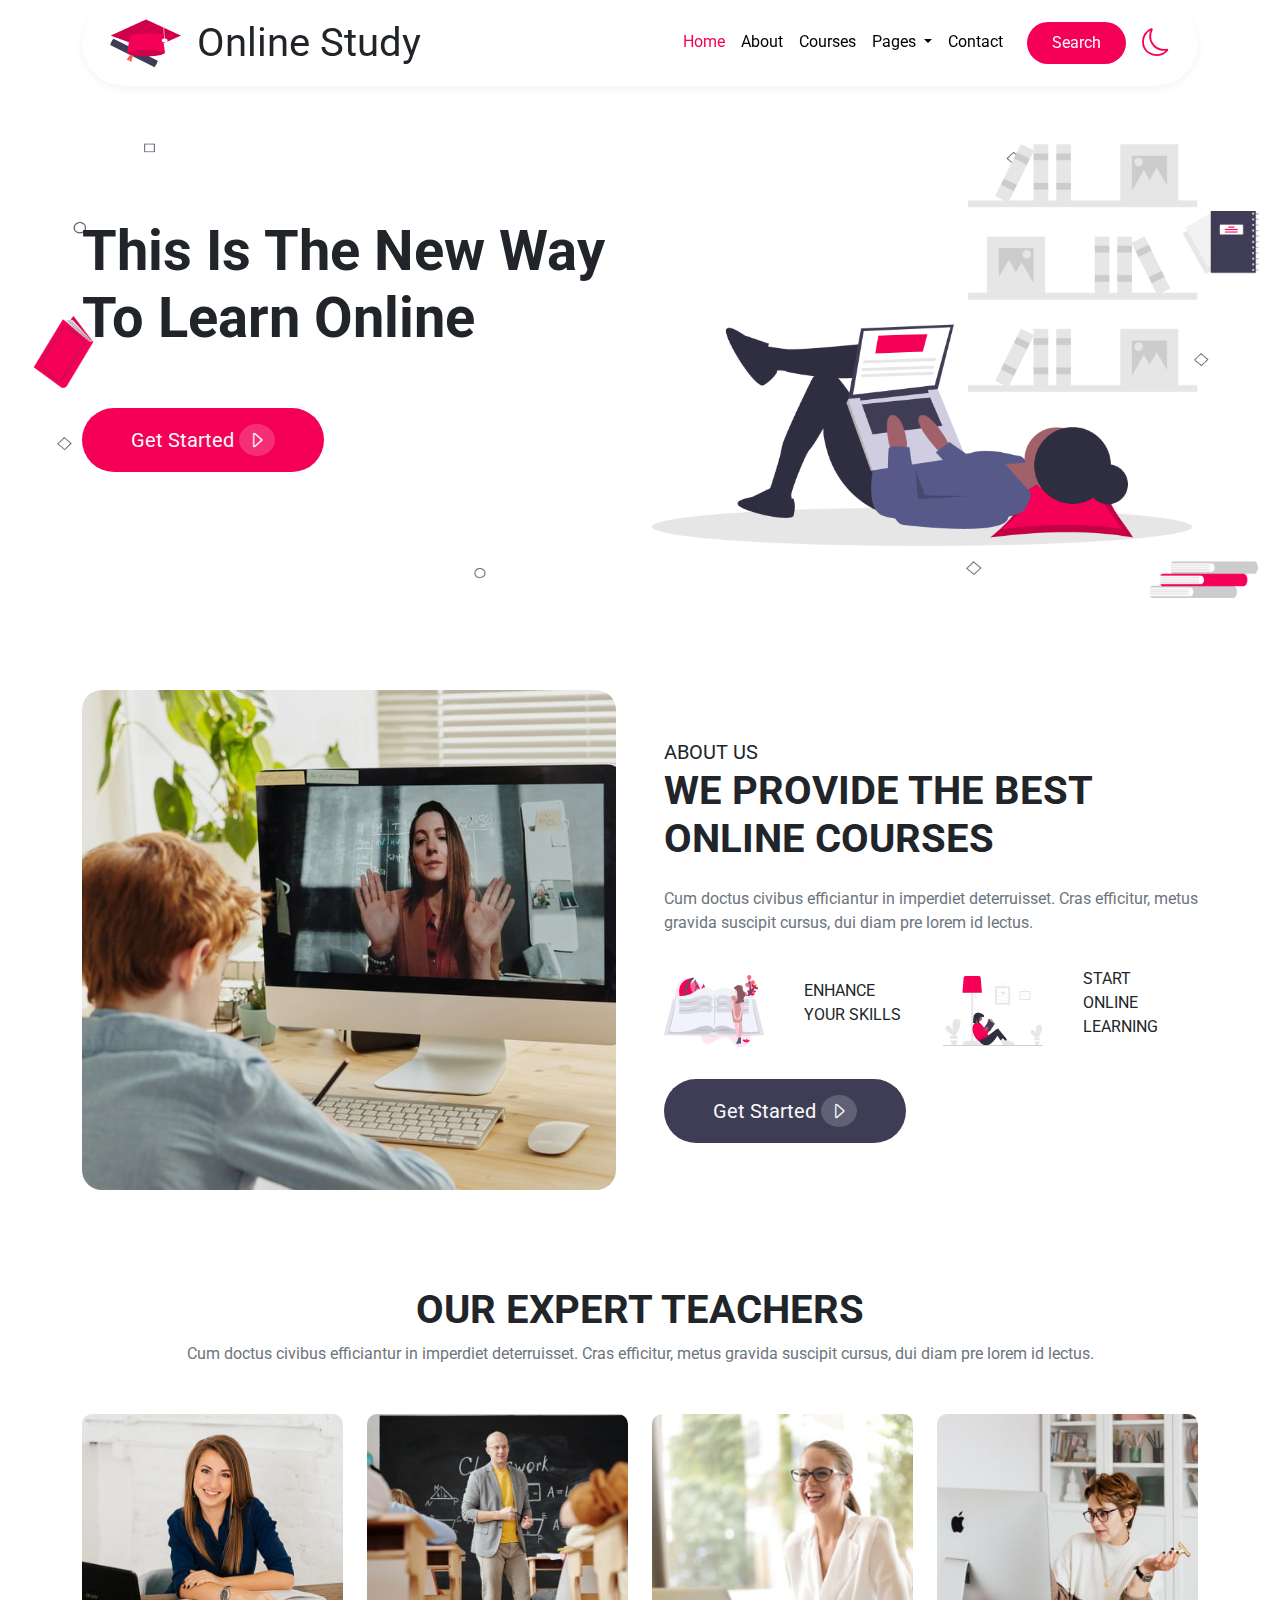
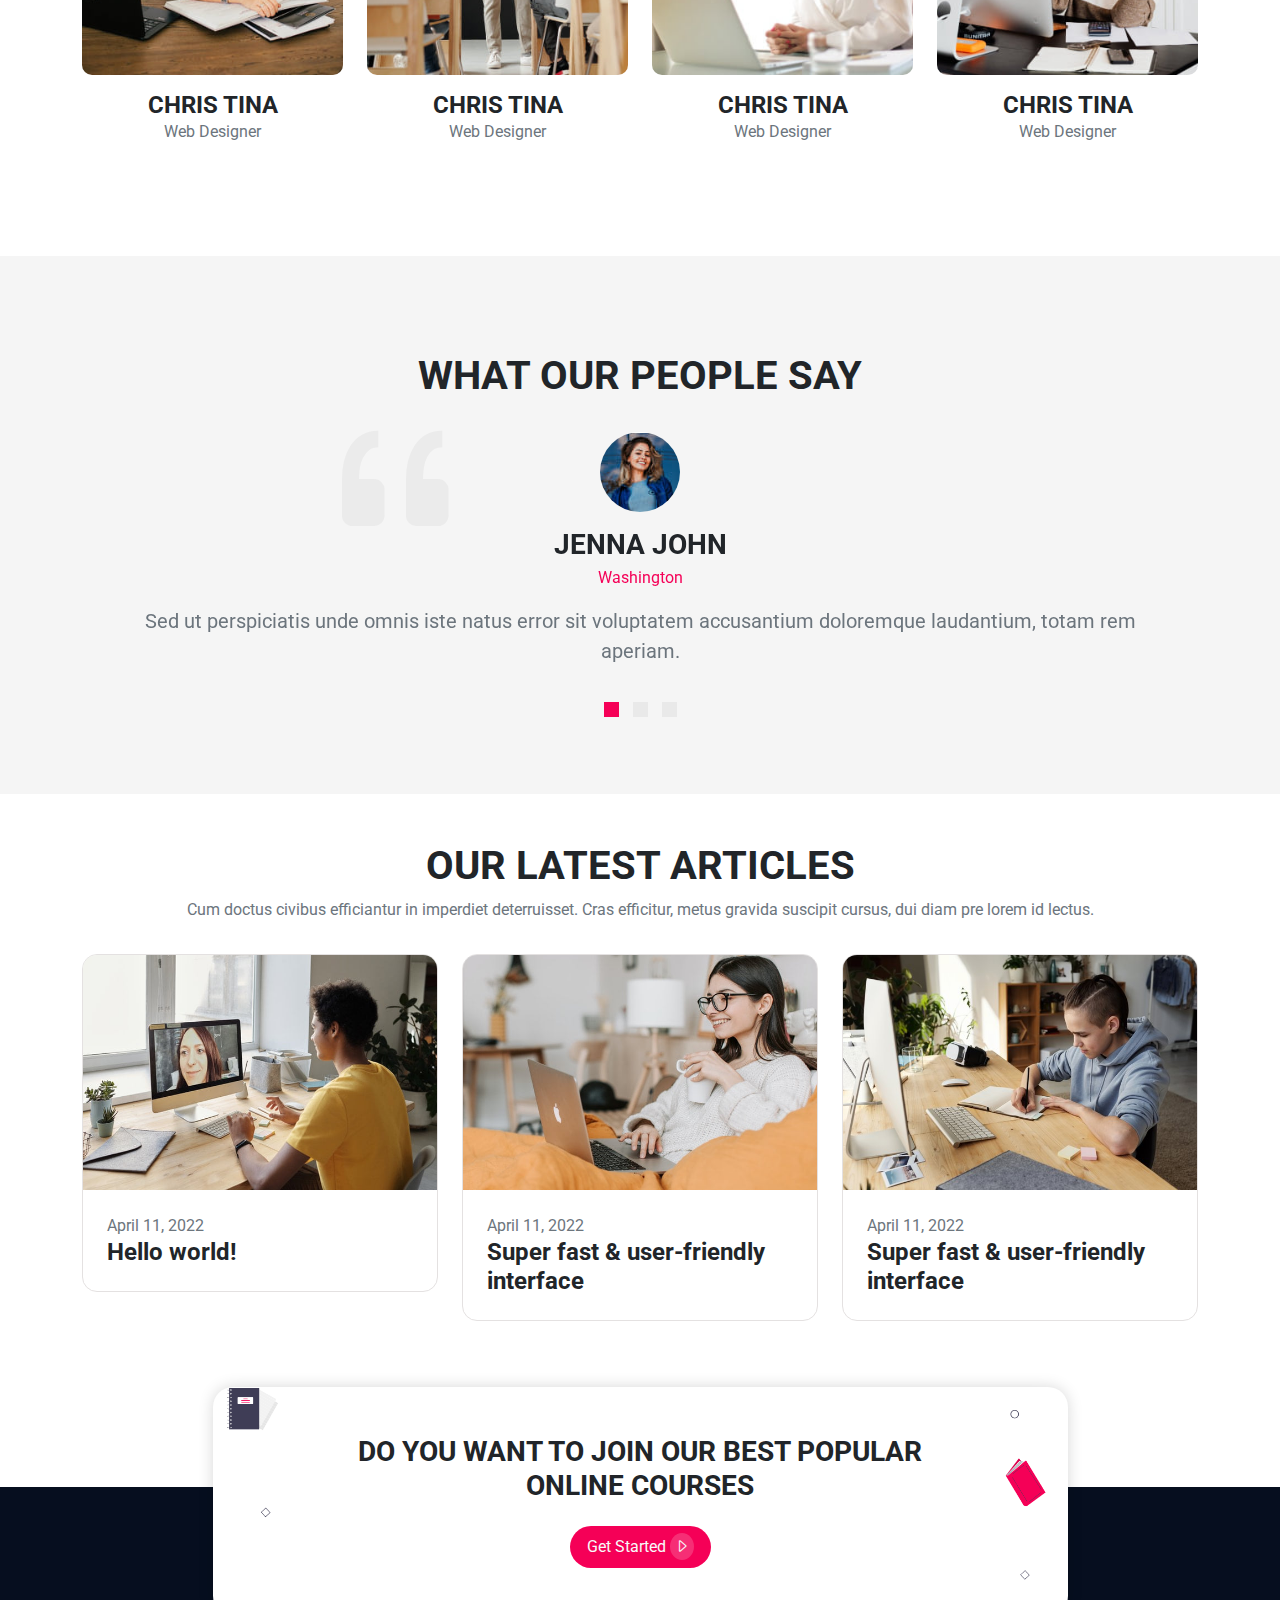
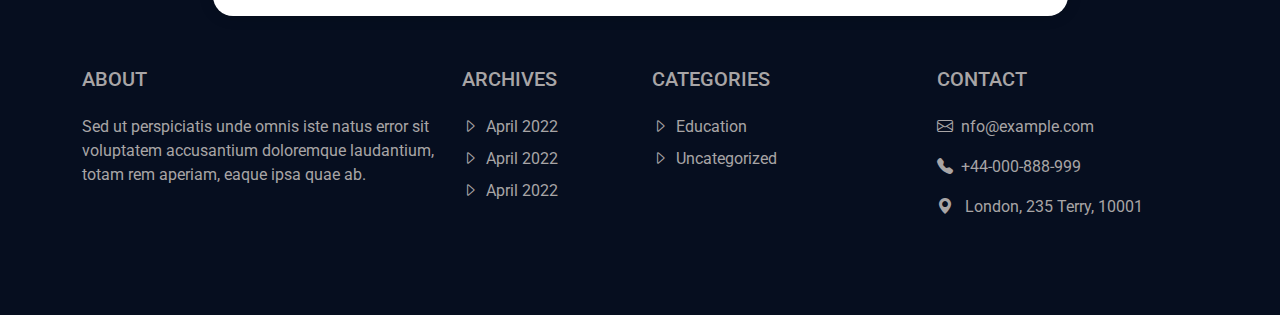
==== index.html @ f8f701e9 "new" ====
<!DOCTYPE html>
<html lang="en">
<head>
    <meta charset="UTF-8">
    <meta http-equiv="X-UA-Compatible" content="IE=edge">
    <meta name="viewport" content="width=device-width, initial-scale=1.0">
    <title>Online Study</title>
    <link rel="stylesheet" href="inc/css/bootstrap.min.css">
    <link rel="stylesheet" href="inc/css/style.css">
    <link href="https://fonts.cdnfonts.com/css/segoe-ui-4" rel="stylesheet">
    <link href="https://fonts.googleapis.com/css2?family=Roboto:wght@300;400;500;700;900&display=swap" rel="stylesheet">
    <link rel="stylesheet" href="https://cdn.jsdelivr.net/npm/bootstrap-icons@1.10.2/font/bootstrap-icons.css">
                
</head>
<body>
    <!-- header section -->
    <header>
        <div class="container">
            <nav class="navbar navbar-expand-lg navbar-light px-3">
                <div class="container-fluid">
                  <a class="navbar-brand" href="index.html">
                    <img class="img-fluid" src="inc/image/logo.png" alt="logo">
                  </a>
                  <a href="index.html" class="navbar-brand text-dark fs-1 logoText me-auto">Online Study</a>
                  <button class="navbar-toggler" type="button" data-bs-toggle="collapse" data-bs-target="#navbarSupportedContent" aria-controls="navbarSupportedContent" aria-expanded="false" aria-label="Toggle navigation">
                    <i class="bi bi-list navIcon"></i>
                  </button>
                  <div class="collapse navbar-collapse" id="navbarSupportedContent">
                    <ul class="navbar-nav ms-auto mb-2 mb-lg-0 text-center bg-white">
                      <li class="nav-item">
                        <a class="nav-link active" aria-current="page" href="#">Home</a>
                      </li>
                      <li class="nav-item">
                        <a class="nav-link" href="#">About</a>
                      </li>
                      <li class="nav-item">
                        <a class="nav-link" href="#">Courses</a>
                      </li>
                      <li class="nav-item dropdown">
                        <a class="nav-link dropdown-toggle" href="#" role="button" data-bs-toggle="dropdown" aria-expanded="false">
                          Pages
                        </a>
                        <ul class="dropdown-menu text-center">
                          <li><a class="dropdown-item" href="#">Blog Posts</a></li>
                          <li><a class="dropdown-item" href="#">Blog single</a></li>
                          <li><a class="dropdown-item" href="#">404 Page</a></li>
                          <li><a class="dropdown-item" href="#">Landing Page</a></li>
                        </ul>
                      </li>
                      <li class="nav-item">
                        <a class="nav-link" href="#">Contact</a>
                      </li>
                      <li class="nav-item ps-3">
                        <a class="btn bg-main rounded-pill text-light px-4 py-2 btnHover" type="submit">Search</a>
                      </li>
                      <li class="nav-item ps-3 d-flex align-items-center position-relative posMoon mx-auto">
                        <i class="bi bi-moon fs-3 text-main"></i>
                            <ul>
                                <li class="nav-item ps-3 d-flex align-items-center position-absolute posSun">
                                    <i class="bi bi-brightness-high fs-3"></i>
                                </li>
                            </ul>
                      </li>
                    </ul>
                  </div>
                </div>
              </nav>
        </div>
    </header>
    <!-- banner section -->
    <section class="banner my-5 py-5">
        <div class="container py-5">
            <div class="row d-flex align-items-center">
                <div class="col-lg-6 col-md-6 col-sm-12">
                    <h1 class="display-4 fw-bold pb-5">This Is The New Way To Learn Online</h1>
                    <a class="btn btn-stl bg-main rounded-pill text-light px-5 py-3 btnHover fs-5" href="#">Get Started <i class="bi bi-caret-right rounded-circle px-2 py-1 forArrow"></i></a>
                </div>
                <div class="col-lg-6 col-md-6 col-sm-12">
                    <img class="img-fluid" src="inc/image/b1.png" alt="image">
                </div>
            </div>
        </div>
    </section>
    <!-- about section -->
    <section>
      <div class="container">
        <div class="row align-items-center g-5">
          <div class="col-lg-6 col-md-6 col-sm-12">
            <img class="aboutImg img-fluid" src="inc/image/img1.jpg" alt="about image">
          </div>
          <div class="col-lg-6 col-md-6 col-sm-12">
            <span class="fs-5">ABOUT US</span>
            <h2 class="display-6 fw-bold">WE PROVIDE THE BEST <br>ONLINE COURSES</h2>
            <p class="text-muted py-3">Cum doctus civibus efficiantur in imperdiet deterruisset. Cras efficitur, metus gravida suscipit cursus, dui diam pre lorem id lectus.</p>
            <div class="row align-items-center pb-4">
              <div class="col-3">
                <img class="img-fluid" src="./inc/image/book.png" alt="book">
              </div>
              <div class="col-3">
                <p class="fs-6 pe-3">ENHANCE YOUR SKILLS</p>
              </div>
              <div class="col-3">
                <img class="img-fluid" src="./inc/image/book2.png" alt="book">
              </div>
              <div class="col-3">
                <p class="fs-6 pe-3">START ONLINE LEARNING</p>
              </div>
            </div>
            <a class="btn btnAbt rounded-pill text-light px-5 py-3 fs-5" href="#">Get Started <i class="bi bi-caret-right rounded-circle px-2 py-1 forArrow"></i></a>
          </div>
        </div>
      </div>
    </section>
    <!-- expert section -->
    <section class="py-5">
      <div class="container py-5">
        <div class="row text-center pb-3">
          <div class="col-12">
            <h2 class="display-6 fw-bold">OUR EXPERT TEACHERS</h2>
            <p class="px-5 text-muted">Cum doctus civibus efficiantur in imperdiet deterruisset. Cras efficitur, metus gravida suscipit cursus, dui diam pre lorem id lectus.</p>
          </div>
        </div>
        <div class="row text-center">
          <div class="col-lg-3 col-md-6 col-sm-12 py-3">
            <img class="img-fluid expertImage" src="inc/image/team1.jpg" alt="expert teacher image">
            <h6 class="fs-4 fw-bold my-0 pt-3 textHover cursor-pointer">CHRIS TINA</h6>
            <p class="text-muted my-0">Web Designer</p>
          </div>
          <div class="col-lg-3 col-md-6 col-sm-12 py-3">
            <img class="img-fluid expertImage" src="inc/image/team2.jpg" alt="expert teacher image">
            <h6 class="fs-4 fw-bold my-0 pt-3 textHover cursor-pointer">CHRIS TINA</h6>
            <p class="text-muted my-0">Web Designer</p>
          </div>
          <div class="col-lg-3 col-md-6 col-sm-12 py-3">
            <img class="img-fluid expertImage" src="inc/image/team3.jpg" alt="expert teacher image">
            <h6 class="fs-4 fw-bold my-0 pt-3 textHover cursor-pointer">CHRIS TINA</h6>
            <p class="text-muted my-0">Web Designer</p>
          </div>
          <div class="col-lg-3 col-md-6 col-sm-12 py-3">
            <img class="img-fluid expertImage" src="inc/image/team4.jpg" alt="expert teacher image">
            <h6 class="fs-4 fw-bold my-0 pt-3 textHover cursor-pointer">CHRIS TINA</h6>
            <p class="text-muted my-0">Web Designer</p>
          </div>
        </div>
      </div>
    </section>
    <!-- say section -->
    <section class="say py-5">
      <div class="container py-5">
        <div class="row pb-4">
          <div class="col-12 text-center">
            <h2 class="display-6 fw-bold">WHAT OUR PEOPLE SAY</h2>
          </div>
        </div>
        <div class="row position-relative">
          <i class="bi bi-quote position-absolute sayIcon"></i>
          <div class="col-12 text-center">
            <!-- slider start -->
                <div id="carouselExampleIndicators" class="carousel slide" data-bs-ride="true">
                    <div class="carousel-indicators">
                      <button type="button" data-bs-target="#carouselExampleIndicators" data-bs-slide-to="0" class="active" aria-current="true" aria-label="Slide 1"></button>
                      <button class="btn rounded-circle" type="button" data-bs-target="#carouselExampleIndicators" data-bs-slide-to="1" aria-label="Slide 2"></button>
                      <button class="btn rounded-pill" type="button" data-bs-target="#carouselExampleIndicators" data-bs-slide-to="2" aria-label="Slide 3"></button>
                    </div>
                    <!-- <ol class="carousel-indicators">
                      <li type="button" data-bs-target="#carouselExampleIndicators" data-bs-slide-to="0" class="active" aria-current="true" aria-label="Slide 1"></li>
                      <li class="" type="button" data-bs-target="#carouselExampleIndicators" data-bs-slide-to="1" aria-label="Slide 2"></li>
                      <li class="" type="button" data-bs-target="#carouselExampleIndicators" data-bs-slide-to="2" aria-label="Slide 3"></li>
                    </ol> -->
                  <div class="carousel-inner">
                    <div class="carousel-item active">
                      <img class="img-fluid rounded-circle" src="inc/image/testi2.jpg" alt="profile image">
                        <h6 class="fs-3 fw-bold my-0 pt-3 pb-1">JENNA JOHN</h6>
                        <span class="text-main">Washington</span>
                        <p class="text-muted px-5 fs-5 py-3">Sed ut perspiciatis unde omnis iste natus error sit voluptatem accusantium doloremque laudantium, totam rem aperiam.</p>
                    </div>
                    <div class="carousel-item">
                      <img class="img-fluid rounded-circle" src="inc/image/testi1.jpg" alt="profile image">
                        <h6 class="fs-3 fw-bold my-0 pt-3 pb-1">THEO HALL</h6>
                        <span class="text-main">Washington</span>
                        <p class="text-muted px-5 fs-5 py-3">Sed ut perspiciatis unde omnis iste natus error sit voluptatem accusantium doloremque laudantium, totam rem aperiam.</p>
                    </div>
                    <div class="carousel-item">
                      <img class="img-fluid rounded-circle" src="inc/image/testi3.jpg" alt="profile image">
                        <h6 class="fs-3 fw-bold my-0 pt-3 pb-1">LINDA CARINI</h6>
                        <span class="text-main">Washington</span>
                        <p class="text-muted px-5 fs-5 py-3">Sed ut perspiciatis unde omnis iste natus error sit voluptatem accusantium doloremque laudantium, totam rem aperiam.</p>
                    </div>
                  </div>
                </div>
            <!-- slider end -->
            
          </div>
        </div>
      </div>
    </section>
    <!-- article section -->
    <section class="article py-5">
      <div class="container">
        <div class="row">
          <div class="col-lg-12 col-md-12 col-sm-12 text-center px-5">
            <h2 class="display-6 fw-bold">OUR LATEST ARTICLES</h2>
            <p class="px-5 text-muted">Cum doctus civibus efficiantur in imperdiet deterruisset. Cras efficitur, metus gravida suscipit cursus, dui diam pre lorem id lectus.</p>
          </div>
        </div>
        <div class="row">
          <div class="col-lg-4 col-md-6 col-sm-12 py-3">
            <div class="articleHover">
              <img class="img-fluid ImgHov" src="inc/image/blog6.jpg" alt="blog image">
            <div class="articleContent p-4">
              <p class="text-muted my-0">April 11, 2022</p>
              <h6 class="fs-4 fw-bold my-0 textHover">Hello world!</h6>
            </div>
            </div>
          </div>
          <div class="col-lg-4 col-md-6 col-sm-12 py-3">
            <div class="articleHover">
              <img class="img-fluid" src="inc/image/blog5.jpg" alt="blog image">
            <div class="articleContent p-4">
              <p class="text-muted my-0">April 11, 2022</p>
              <h6 class="fs-4 fw-bold my-0 textHover">Super fast & user-friendly interface</h6>
            </div>
            </div>
          </div>
          <div class="col-lg-4 col-md-6 col-sm-12 py-3">
            <div class="articleHover">
              <img class="img-fluid" src="inc/image/blog4.jpg" alt="blog image">
            <div class="articleContent p-4">
              <p class="text-muted my-0">April 11, 2022</p>
              <h6 class="fs-4 fw-bold my-0 textHover">Super fast & user-friendly interface</h6>
            </div>
            </div>
          </div>
        </div>
      </div>
    </section>
    <!-- footer section -->
    <footer class="pb-5">
      <div class="container pb-5">
        <div class="row position-relative">
          <div class="col-12">
            <div class="bestPopular text-center w-75 mx-auto p-5 bg-white">
              <h3 class="fs-3 pb-3 fw-bold px-5">DO YOU WANT TO JOIN OUR BEST POPULAR ONLINE COURSES</h3>
              <a class="btn btn-stl bg-main rounded-pill text-light px-3 py-2 btnHover fs-6" href="#">Get Started <i class="bi bi-caret-right rounded-circle p-1 forArrow"></i></a>
            </div>
          </div>
        </div>
        <div class="row text-foot bottomFooter">
            <div class="col-lg-4 col-md-6 col-sm-12">
              <h6 class="fs-5 pb-2 mb-3">ABOUT</h6>
              <p>Sed ut perspiciatis unde omnis iste natus error sit voluptatem accusantium doloremque laudantium, totam rem aperiam, eaque ipsa quae ab.</p>
            </div>
              <div class="col-lg-2 col-md-6 col-sm-12">
                <h6 class="fs-5 pb-2 mb-3">ARCHIVES</h6>
                <ul class="footer2nd">
                  <li class="pb-2"><a class="text-foot" href="#"><i class="bi bi-caret-right pe-2"></i>April 2022</a></li>
                  <li class="pb-2"><a class="text-foot" href="#"><i class="bi bi-caret-right pe-2"></i>April 2022</a></li>
                  <li class=""><a class="text-foot" href="#"><i class="bi bi-caret-right pe-2"></i>April 2022</a></li>
                </ul>
            </div>
            <div class="col-lg-3 col-md-6 col-sm-12">
              <h6 class="fs-5 pb-2 mb-3">CATEGORIES</h6>
              <ul class="footer2nd">
                <li class="pb-2"><a class="text-foot" href="#"><i class="bi bi-caret-right pe-2"></i>Education</a></li>
                <li class=""><a class="text-foot" href="#"><i class="bi bi-caret-right pe-2"></i>Uncategorized</a></li>
              </ul>
          </div>
          <div class="col-lg-3 col-md-6 col-sm-12">
            <h6 class="fs-5 pb-2 mb-3">CONTACT</h6>
            <ul class="footer2nd">
              <li class="pb-3"><a class="text-foot" href="mailto:nfo@example.com.com"><i class="bi bi-envelope pe-2"></i>nfo@example.com</a></li>
              <li class="pb-3"><a class="text-foot" href="tel:+44-000-888-999"><i class="bi bi-telephone-fill pe-2"></i>+44-000-888-999</a></li>
              <li class=""><i class="bi bi-geo-alt-fill pe-2"></i> London, 235 Terry, 10001</li>
            </ul>
           </div>
        </div>
      </div>
    </footer>
    <script src="inc/js/bootstrap.bundle.min.js"></script>
</body>
</html>
---- inc/css/style.css ----
*{
    margin: 0;
    padding: 0;
    box-sizing: border-box;
    font-family: 'Roboto', sans-serif;
}
*::after,
*::before{
    margin: 0;
    padding: 0;
    box-sizing: border-box;
    -webkit-box-sizing: border-box;
}
:active,
:hover,
:focus{
    outline: 0 !important;
    outline-offset: 0;
    /* box-shadow: unset !important; */
}
/* a,
p{
    font-family: 'Segoe UI', sans-serif;
}
h1,h2,h3,h4,h5,h6{
    font-family: 'Roboto', sans-serif;
} */
a,
a:hover{
    text-decoration: none;
}
ul,
ol{
    margin: 0;
    padding: 0;
}
.text-main{
    color: #f50057 ;
}
.bg-main{
    background-color: #f50057 ;
}
.text-darkMain{
    color: #3f3d56 ;
}
.bg-darkMain{
    background-color: #3f3d56 ;
}
.text-darkBlue{
    color: #060e1f ;
}
.bg-darkBlue{
    background-color: #060e1f ;
}
.textHover{
    transition: all .5s ease;
}
.textHover:hover{
    color: #f50057!important;
}
.cursor-pointer{
    cursor: pointer;
}
/* --------------------
header section start
-------------------- */
header{
    position: fixed;
    top: 0;
    left: 0;
    right: 0;
    z-index: 300;
}
.navbar{
    box-shadow: 0 3px 9px rgba(0, 0, 0, 5%);
    border-radius: 50px;
    background-color: white;
}
.nav-link{
    color: black !important;
    transition: all .5s ease;
}
.nav-item .active {
    color: #f50057 !important;
    
}
.nav-link:hover{
    color: #f50057!important;
}
.logoText{
    transition: all .5s ease;
}
.logoText:hover{
    color: #f50057!important;
}
.btnHover{
    transition: all .5s ease;
}
.btnHover:hover{
    background-color: #3f3d56;
}
.posMoon:hover .posSun{
    opacity: 1;
    cursor: pointer;
    background-color: white;
    color: #f50057;
    transform: rotate(360deg);
    border-radius: 50px;
}
.posSun{
    top: 0;
    left: 0;
    bottom: 0;
    right: 0;
    height: 100%;
    width: 100%;
    opacity: 0;
    transition: all .5s ease;
}
.dropdown-item:hover{
    background-color: transparent !important;
    color: #f50057 !important;
}
.dropdown-menu{
    background-color: white;
    box-shadow: 0px 0px 5px #00000028;
    border: 0;
}
.navbar-toggler{
    background-color: #f50057;
    color: white !important;
    padding: 3px 2px !important;
    border: 0;
    font-size: 25px;
}
.navbar-toggler:focus{
    border: 2px solid #060e1f;
}
/* --------------------
header section end
-------------------- */
/* --------------------
banner section start
-------------------- */
.banner{
    background-image: url(../image/middle.png);
    background-position: center center;
    background-size: cover;
    
}
.forArrow{
    background: rgb(255 255 255 / 18%) ;
    
}
/* --------------------
banner section end
-------------------- */
/* --------------------
about section start
-------------------- */
.btnAbt{
    background-color: #3f3d56;
    transition: all .5s ease;
}
.btnAbt:hover{
    background-color: #f50057;
}
.aboutImg{
    border-radius: 20px;
}
/* --------------------
about section end
-------------------- */
/* --------------------
expert section start
-------------------- */
.expertImage{
    border-radius: 10px;
    transition: all .5s ease;
}
.expertImage:hover{
    transform: translate(0px, -10px);
    box-shadow: 0px 10px 15px rgba(0, 0, 0, 0.20);
}
/* --------------------
expert section end
-------------------- */
/* --------------------
say section start
-------------------- */
.say{
    background-color: #f5f5f5;
}
.sayIcon{
    font-size: 170px;
    color: #ebebeb;
    top: -70px;
    right: 0;
    left: 20%;
}
.carousel-indicators{
    bottom: -45px;
}
/* -------- */
.carousel-indicators button{
    background-color: #dedede !important;
    width: 15px !important;
    height: 15px !important;
    margin: 0px 7px !important;
    border-radius: 50px !important;
}
.carousel-indicators button:hover{
    background-color: #f50057 !important;
    opacity: 1 !important;
}
.carousel-indicators button.active{
    background-color: #f50057 !important;
}
/* ---------- */
/* .carousel-indicators li{
    background-color: #dedede !important;
    width: 15px !important;
    height: 15px !important;
    margin: 0px 7px !important;
    border-radius: 50px !important;
}
.carousel-indicators li:hover{
    background-color: #f50057 !important;
    opacity: 1 !important;
}
.carousel-indicators li.active{
    background-color: #f50057 !important;
} */
/* --------------------
say section end
-------------------- */
/* --------------------
article section start
-------------------- */
.article{
    padding-bottom: 150px !important;
}
.articleHover{
    transition: all .3s ease;
    border-radius: 15px;
    overflow: hidden;
    border: 1px solid rgb(228, 225, 225);
}
.articleHover:hover{
    box-shadow: 0px 5px 15px rgba(0, 0, 0, 0.10);
    transform: translate(0px,-15px);
    color: #f50057;
}
/* --------------------
article section end
-------------------- */
/* --------------------
footer section start
-------------------- */
footer{
    background-color: #060e1f;
}
.bestPopular{
    border-radius: 20px;
    background-image: url(../image/banner.png);
    background-size: cover;
    background-position: center center;
    box-shadow: 0px 0px 15px rgba(0, 0, 0, 0.158);
    position: absolute;
    left: 0;
    right: 0;
    top: -100px;
}
.bottomFooter{
    padding-top: 180px;
}
.footer2nd{
    list-style-type: none;
}
.text-foot{
    color: #a8a5a6 ;
}
.text-foot:hover{
    color: #a8a5a6 ;
}
/* ---------- */
.btn{
    position: relative;
}
.btn-stl{
    transition: all .5s ease;
}
.btn-stl::after,
.btn-stl::before{
    content: "";
    position: absolute;
    opacity: .3;
    background-color: #3f3d56;
    border-radius: inherit;
    width: 100%;
    height: 100%;
    left: 0;
    bottom: 0;
    z-index: -300;
    transition: all .3s ease;
}
.btn-stl:hover{
    transform: translate(-12px, -12px);
}
.btn-stl:hover::after{
    transform: translate(6px, 6px);
}
.btn-stl:hover::before{
    transform: translate(12px, 12px);
}
/* --------------------
footer section end
-------------------- */
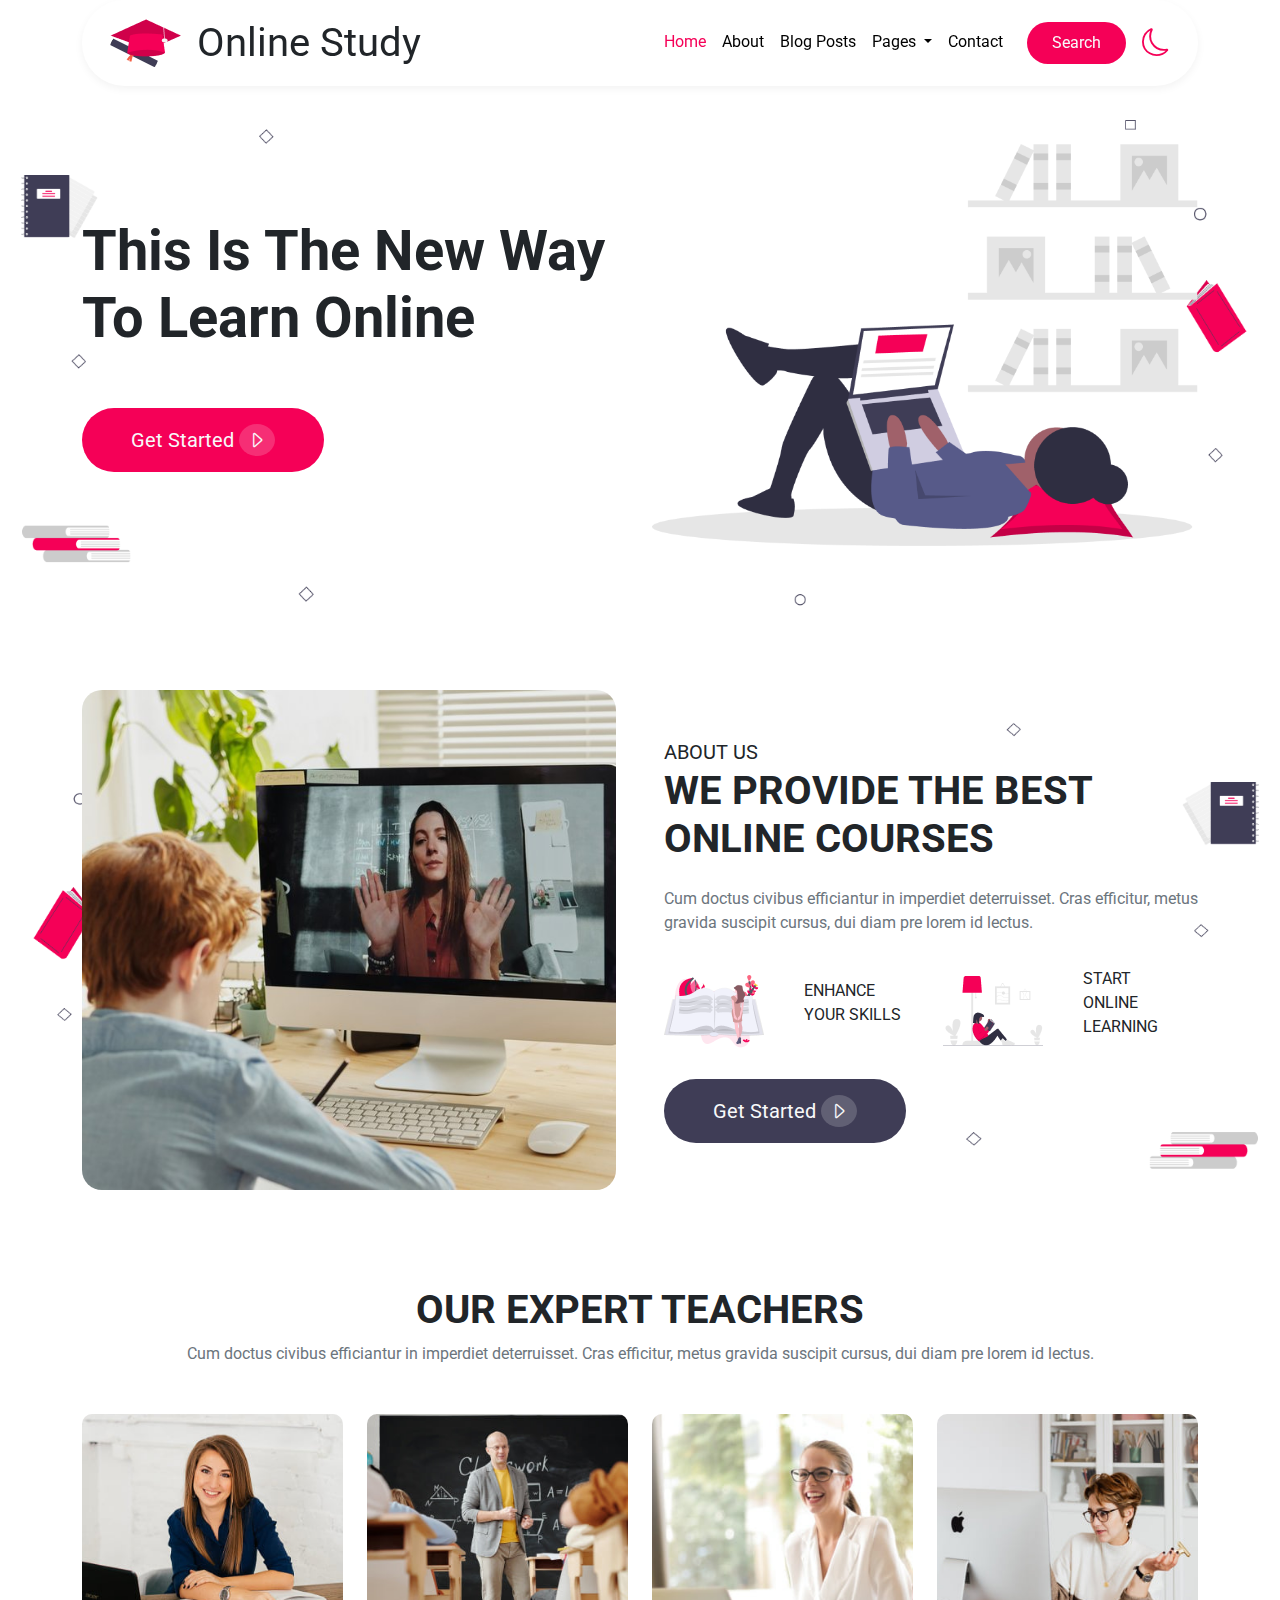
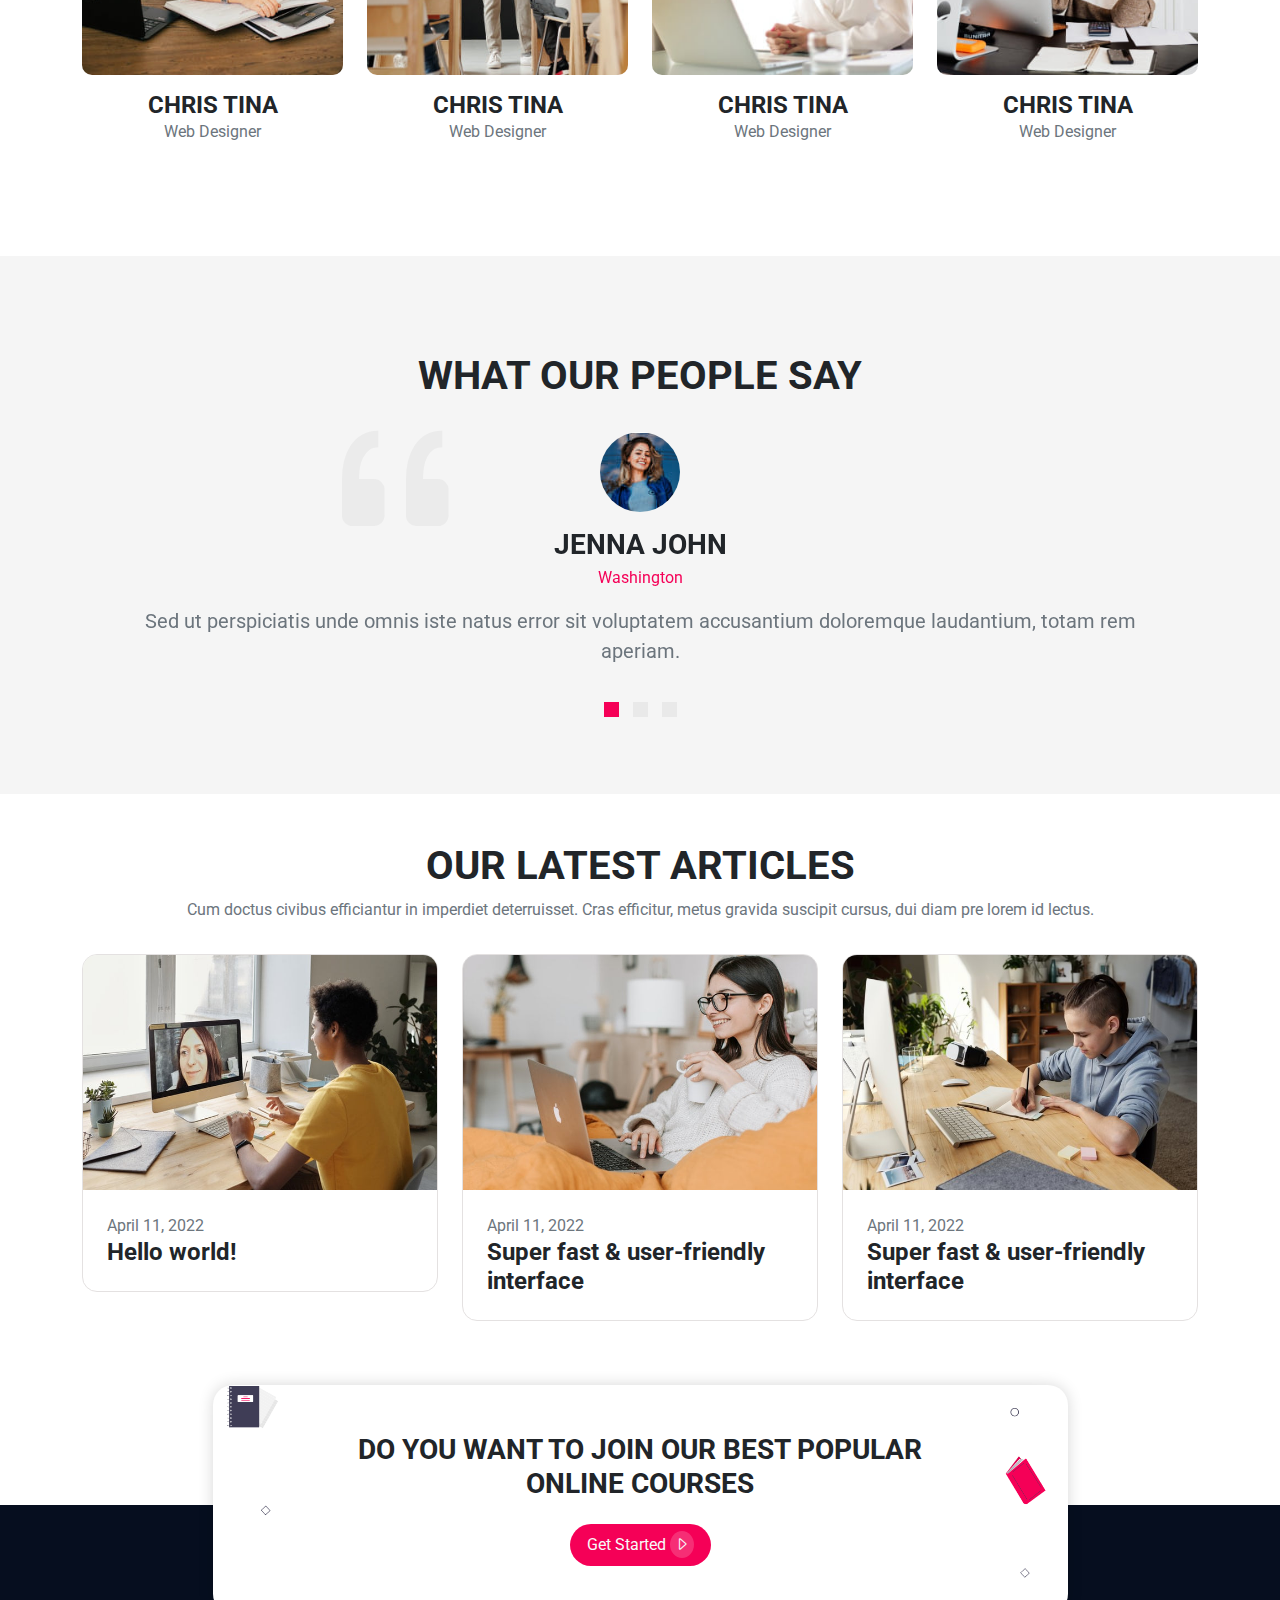
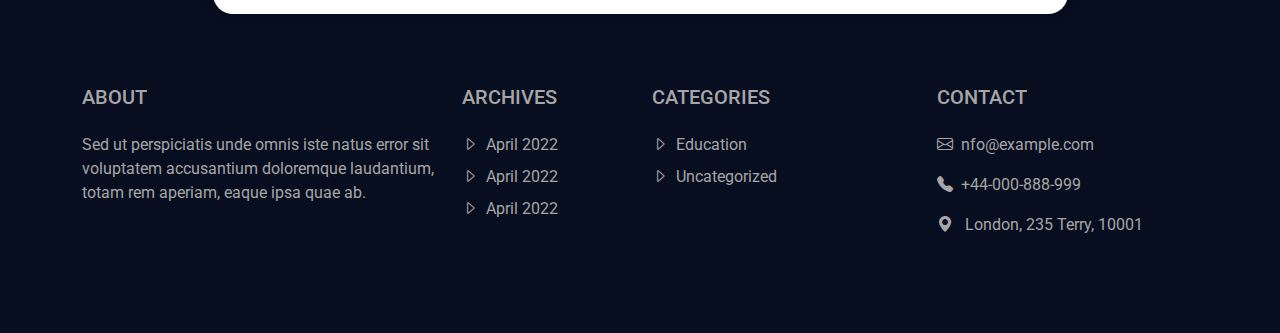
==== commit fd51fc32: "404" ====
--- a/index.html
+++ b/index.html
@@ -28,27 +28,25 @@
                   <div class="collapse navbar-collapse" id="navbarSupportedContent">
                     <ul class="navbar-nav ms-auto mb-2 mb-lg-0 text-center bg-white">
                       <li class="nav-item">
-                        <a class="nav-link active" aria-current="page" href="#">Home</a>
+                        <a class="nav-link active" aria-current="page" href="index.html">Home</a>
                       </li>
                       <li class="nav-item">
                         <a class="nav-link" href="#">About</a>
                       </li>
                       <li class="nav-item">
-                        <a class="nav-link" href="#">Courses</a>
+                        <a class="nav-link" href="blog.html">Blog Posts</a>
                       </li>
                       <li class="nav-item dropdown">
                         <a class="nav-link dropdown-toggle" href="#" role="button" data-bs-toggle="dropdown" aria-expanded="false">
                           Pages
                         </a>
                         <ul class="dropdown-menu text-center">
-                          <li><a class="dropdown-item" href="#">Blog Posts</a></li>
-                          <li><a class="dropdown-item" href="#">Blog single</a></li>
-                          <li><a class="dropdown-item" href="#">404 Page</a></li>
+                          <li><a class="dropdown-item" href="page404.html">404 Page</a></li>
                           <li><a class="dropdown-item" href="#">Landing Page</a></li>
                         </ul>
                       </li>
                       <li class="nav-item">
-                        <a class="nav-link" href="#">Contact</a>
+                        <a class="nav-link" href="contact.html">Contact</a>
                       </li>
                       <li class="nav-item ps-3">
                         <a class="btn bg-main rounded-pill text-light px-4 py-2 btnHover" type="submit">Search</a>
@@ -82,7 +80,7 @@
         </div>
     </section>
     <!-- about section -->
-    <section>
+    <section class="about">
       <div class="container">
         <div class="row align-items-center g-5">
           <div class="col-lg-6 col-md-6 col-sm-12">
--- a/inc/css/style.css
+++ b/inc/css/style.css
@@ -12,11 +12,11 @@
     -webkit-box-sizing: border-box;
 }
 :active,
-:hover,
+/* :hover, */
 :focus{
     outline: 0 !important;
     outline-offset: 0;
-    /* box-shadow: unset !important; */
+    box-shadow: unset !important;
 }
 /* a,
 p{
@@ -35,7 +35,7 @@
     padding: 0;
 }
 .text-main{
-    color: #f50057 ;
+    color: #f50057;
 }
 .bg-main{
     background-color: #f50057 ;
@@ -143,21 +143,26 @@
 banner section start
 -------------------- */
 .banner{
+    background-image: url(../image/banner.png);
+    background-position: center center;
+    background-size: cover;
+    
+}
+.forArrow{
+    background: rgb(255 255 255 / 18%) ;
+    
+}
+/* --------------------
+banner section end
+-------------------- */
+/* --------------------
+about section start
+-------------------- */
+.about{
     background-image: url(../image/middle.png);
     background-position: center center;
     background-size: cover;
-    
-}
-.forArrow{
-    background: rgb(255 255 255 / 18%) ;
-    
-}
-/* --------------------
-banner section end
--------------------- */
-/* --------------------
-about section start
--------------------- */
+}
 .btnAbt{
     background-color: #3f3d56;
     transition: all .5s ease;
@@ -238,7 +243,7 @@
 article section start
 -------------------- */
 .article{
-    padding-bottom: 150px !important;
+
 }
 .articleHover{
     transition: all .3s ease;
@@ -259,6 +264,7 @@
 -------------------- */
 footer{
     background-color: #060e1f;
+    margin-top: 120px;
 }
 .bestPopular{
     border-radius: 20px;
@@ -269,7 +275,7 @@
     position: absolute;
     left: 0;
     right: 0;
-    top: -100px;
+    top: -120px;
 }
 .bottomFooter{
     padding-top: 180px;
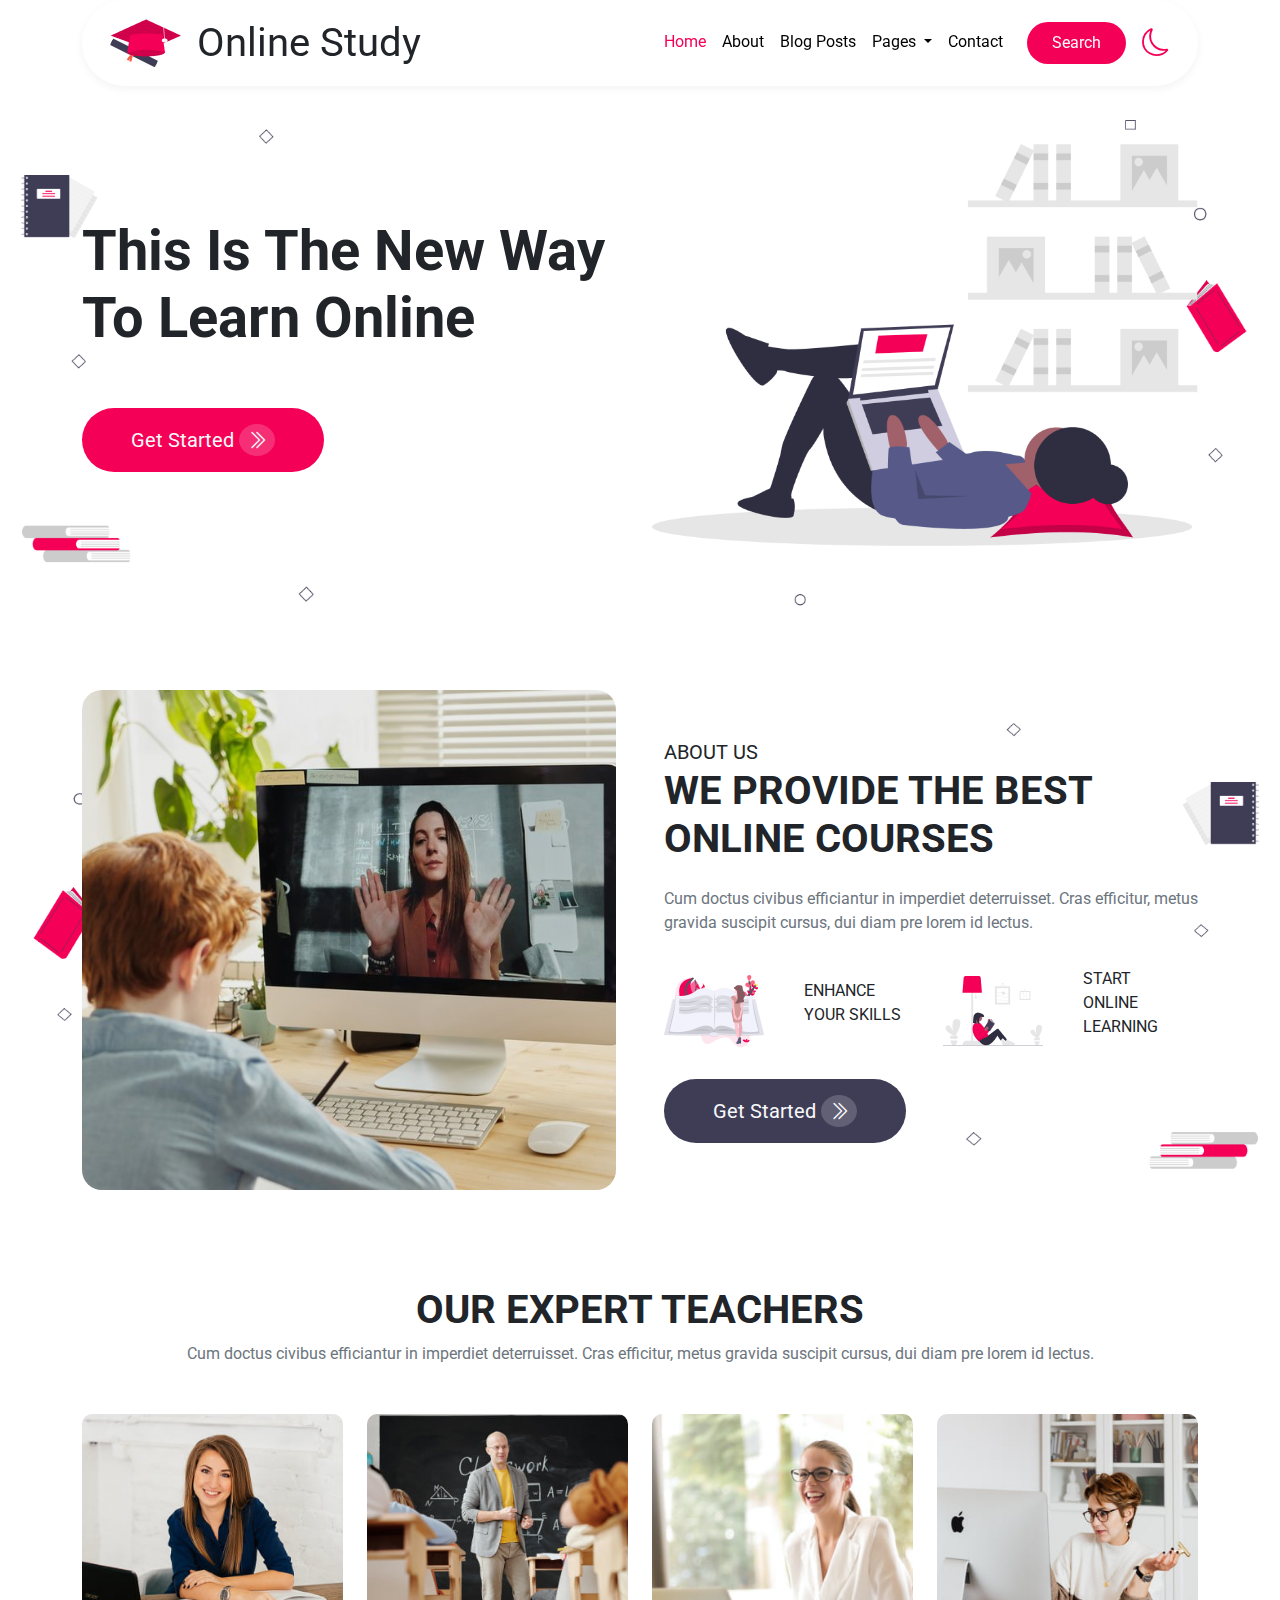
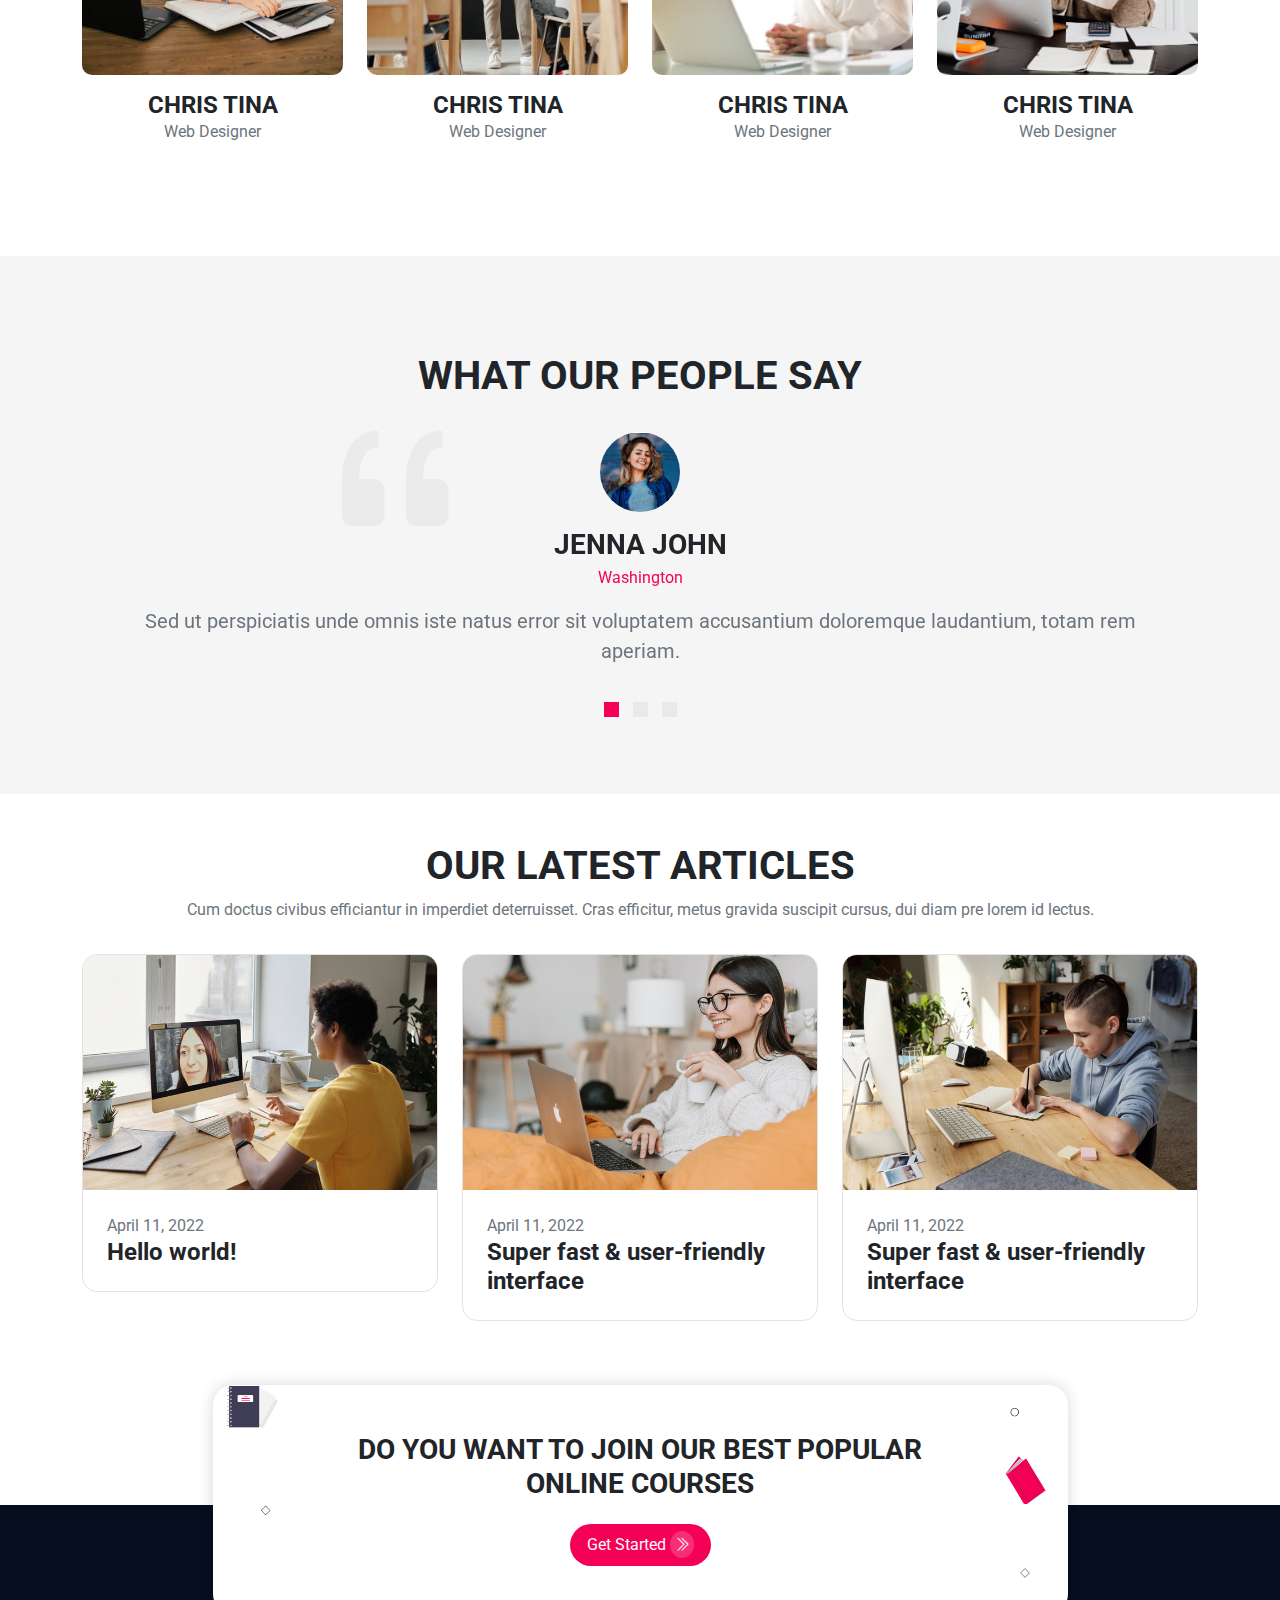
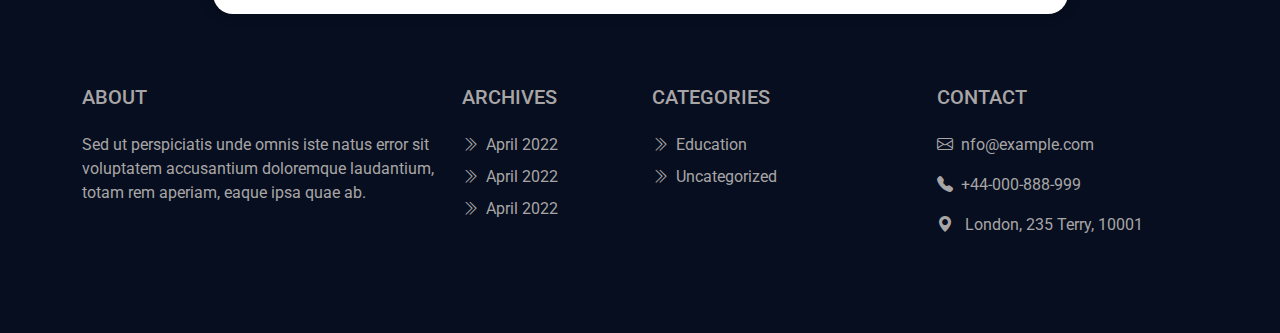
==== commit e32c7d67: "about" ====
--- a/index.html
+++ b/index.html
@@ -31,7 +31,7 @@
                         <a class="nav-link active" aria-current="page" href="index.html">Home</a>
                       </li>
                       <li class="nav-item">
-                        <a class="nav-link" href="#">About</a>
+                        <a class="nav-link" href="about.html">About</a>
                       </li>
                       <li class="nav-item">
                         <a class="nav-link" href="blog.html">Blog Posts</a>
@@ -71,7 +71,7 @@
             <div class="row d-flex align-items-center">
                 <div class="col-lg-6 col-md-6 col-sm-12">
                     <h1 class="display-4 fw-bold pb-5">This Is The New Way To Learn Online</h1>
-                    <a class="btn btn-stl bg-main rounded-pill text-light px-5 py-3 btnHover fs-5" href="#">Get Started <i class="bi bi-caret-right rounded-circle px-2 py-1 forArrow"></i></a>
+                    <a class="btn btn-stl bg-main rounded-pill text-light px-5 py-3 btnHover fs-5" href="#">Get Started <i class="bi bi-chevron-double-right rounded-circle px-2 py-1 forArrow"></i></a>
                 </div>
                 <div class="col-lg-6 col-md-6 col-sm-12">
                     <img class="img-fluid" src="inc/image/b1.png" alt="image">
@@ -104,7 +104,7 @@
                 <p class="fs-6 pe-3">START ONLINE LEARNING</p>
               </div>
             </div>
-            <a class="btn btnAbt rounded-pill text-light px-5 py-3 fs-5" href="#">Get Started <i class="bi bi-caret-right rounded-circle px-2 py-1 forArrow"></i></a>
+            <a class="btn btnAbt rounded-pill text-light px-5 py-3 fs-5" href="#">Get Started <i class="bi bi-chevron-double-right rounded-circle px-2 py-1 forArrow"></i></a>
           </div>
         </div>
       </div>
@@ -239,7 +239,7 @@
           <div class="col-12">
             <div class="bestPopular text-center w-75 mx-auto p-5 bg-white">
               <h3 class="fs-3 pb-3 fw-bold px-5">DO YOU WANT TO JOIN OUR BEST POPULAR ONLINE COURSES</h3>
-              <a class="btn btn-stl bg-main rounded-pill text-light px-3 py-2 btnHover fs-6" href="#">Get Started <i class="bi bi-caret-right rounded-circle p-1 forArrow"></i></a>
+              <a class="btn btn-stl bg-main rounded-pill text-light px-3 py-2 btnHover fs-6" href="#">Get Started <i class="bi bi-chevron-double-right rounded-circle p-1 forArrow"></i></a>
             </div>
           </div>
         </div>
@@ -251,16 +251,16 @@
               <div class="col-lg-2 col-md-6 col-sm-12">
                 <h6 class="fs-5 pb-2 mb-3">ARCHIVES</h6>
                 <ul class="footer2nd">
-                  <li class="pb-2"><a class="text-foot" href="#"><i class="bi bi-caret-right pe-2"></i>April 2022</a></li>
-                  <li class="pb-2"><a class="text-foot" href="#"><i class="bi bi-caret-right pe-2"></i>April 2022</a></li>
-                  <li class=""><a class="text-foot" href="#"><i class="bi bi-caret-right pe-2"></i>April 2022</a></li>
+                  <li class="pb-2"><a class="text-foot" href="#"><i class="bi bi-chevron-double-right pe-2"></i>April 2022</a></li>
+                  <li class="pb-2"><a class="text-foot" href="#"><i class="bi bi-chevron-double-right pe-2"></i>April 2022</a></li>
+                  <li class=""><a class="text-foot" href="#"><i class="bi bi-chevron-double-right pe-2"></i>April 2022</a></li>
                 </ul>
             </div>
             <div class="col-lg-3 col-md-6 col-sm-12">
               <h6 class="fs-5 pb-2 mb-3">CATEGORIES</h6>
               <ul class="footer2nd">
-                <li class="pb-2"><a class="text-foot" href="#"><i class="bi bi-caret-right pe-2"></i>Education</a></li>
-                <li class=""><a class="text-foot" href="#"><i class="bi bi-caret-right pe-2"></i>Uncategorized</a></li>
+                <li class="pb-2"><a class="text-foot" href="#"><i class="bi bi-chevron-double-right pe-2"></i>Education</a></li>
+                <li class=""><a class="text-foot" href="#"><i class="bi bi-chevron-double-right pe-2"></i>Uncategorized</a></li>
               </ul>
           </div>
           <div class="col-lg-3 col-md-6 col-sm-12">
--- a/inc/css/style.css
+++ b/inc/css/style.css
@@ -60,6 +60,9 @@
 }
 .cursor-pointer{
     cursor: pointer;
+}
+.rounded-20{
+    border-radius: 20px;
 }
 /* --------------------
 header section start
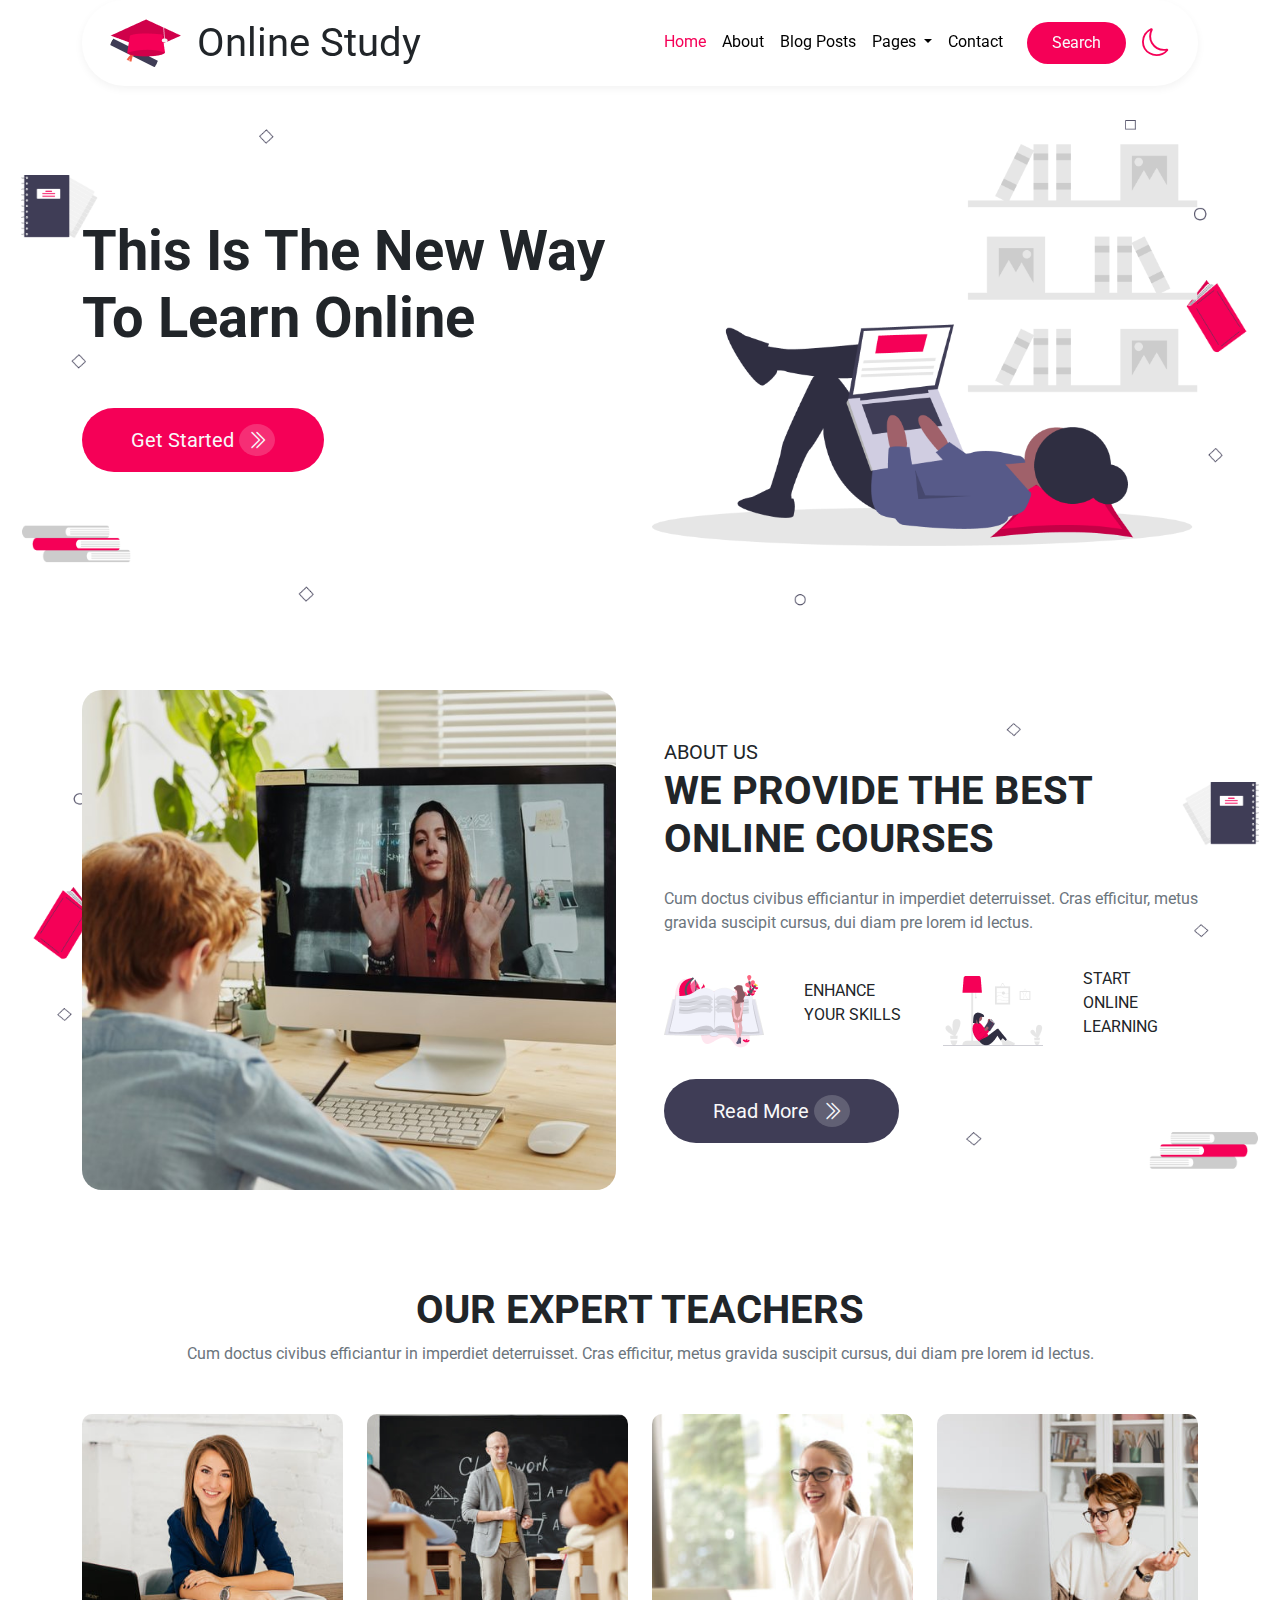
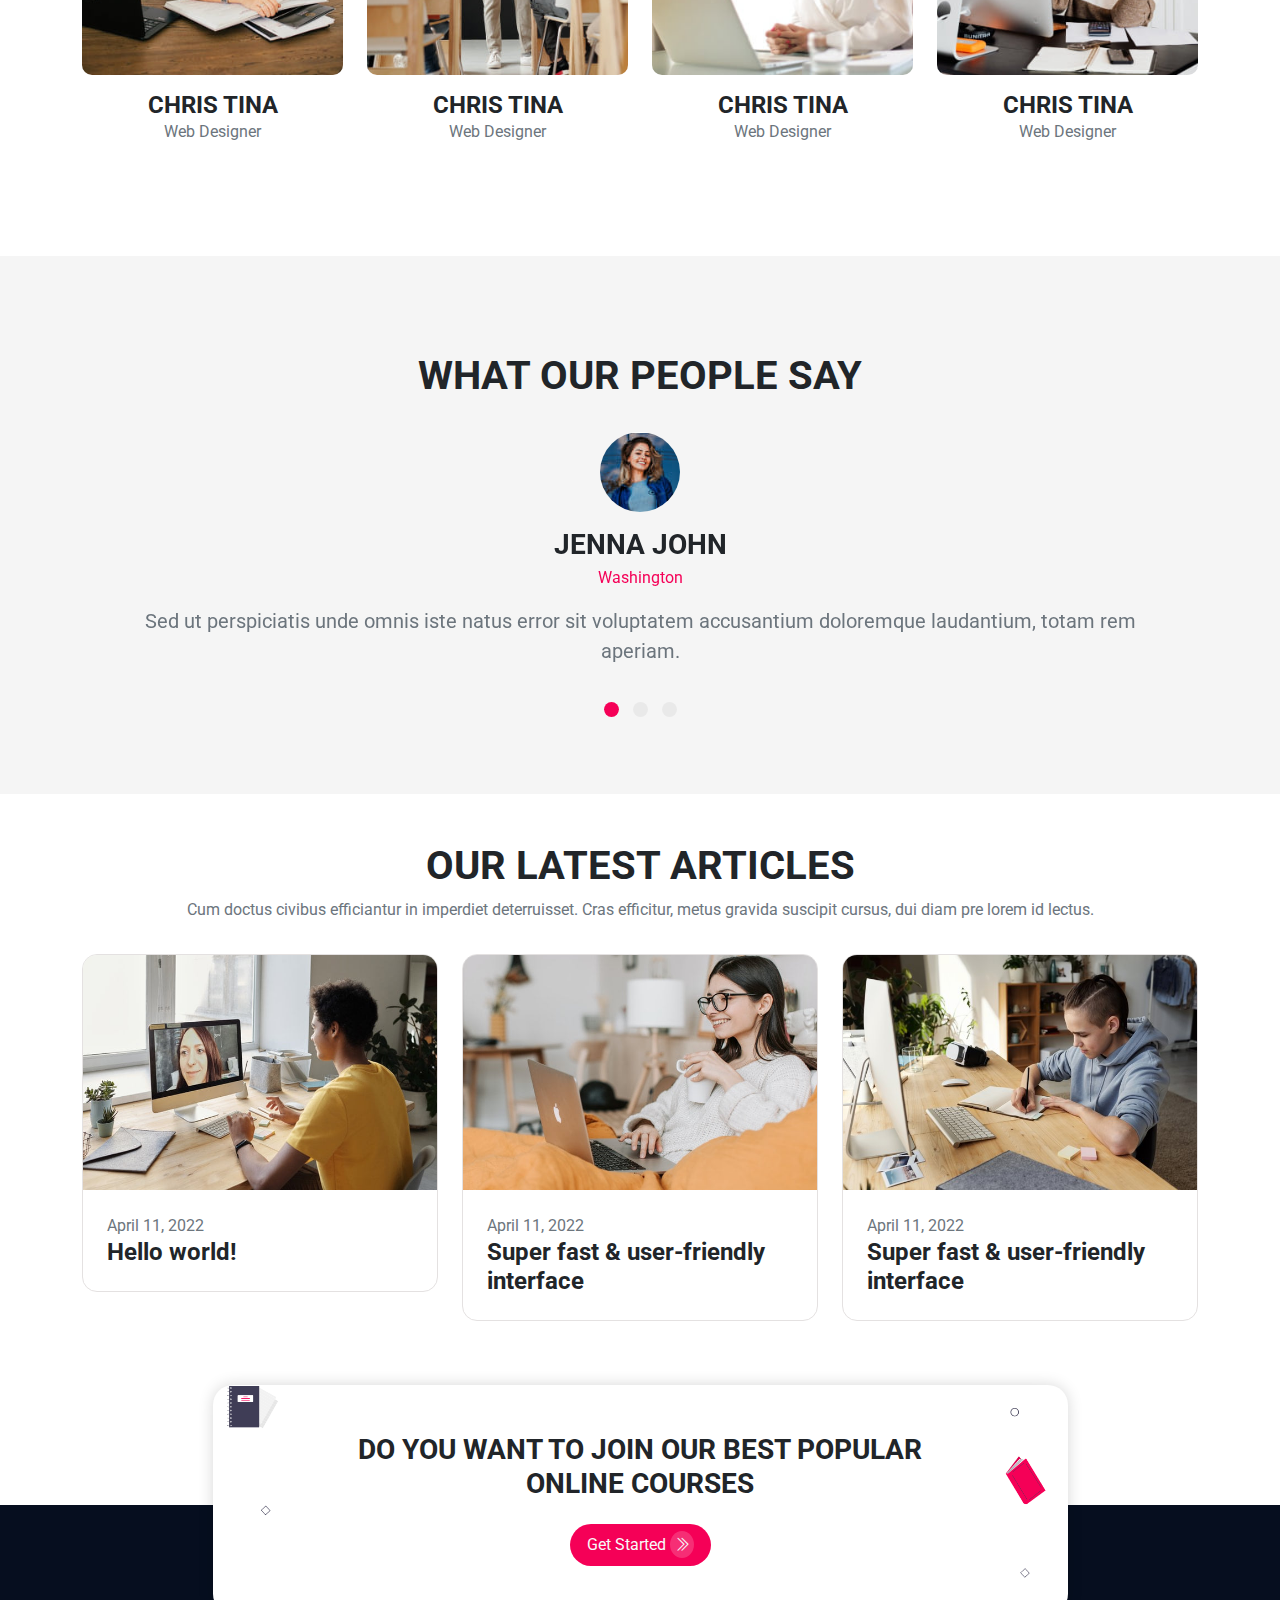
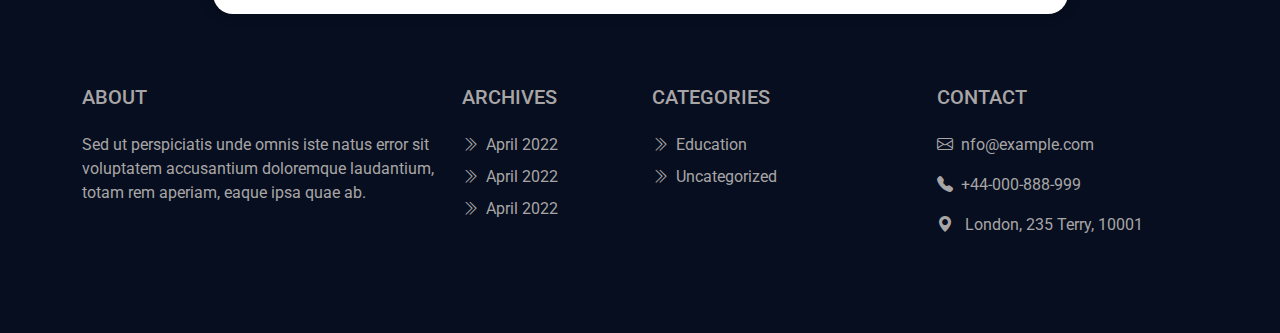
==== commit c00a5414: "courselDone" ====
--- a/index.html
+++ b/index.html
@@ -10,7 +10,7 @@
     <link href="https://fonts.cdnfonts.com/css/segoe-ui-4" rel="stylesheet">
     <link href="https://fonts.googleapis.com/css2?family=Roboto:wght@300;400;500;700;900&display=swap" rel="stylesheet">
     <link rel="stylesheet" href="https://cdn.jsdelivr.net/npm/bootstrap-icons@1.10.2/font/bootstrap-icons.css">
-                
+    <link rel="stylesheet" href="https://cdnjs.cloudflare.com/ajax/libs/font-awesome/6.2.1/css/all.min.css" integrity="sha512-MV7K8+y+gLIBoVD59lQIYicR65iaqukzvf/nwasF0nqhPay5w/9lJmVM2hMDcnK1OnMGCdVK+iQrJ7lzPJQd1w==" crossorigin="anonymous" referrerpolicy="no-referrer" />
 </head>
 <body>
     <!-- header section -->
@@ -42,7 +42,7 @@
                         </a>
                         <ul class="dropdown-menu text-center">
                           <li><a class="dropdown-item" href="page404.html">404 Page</a></li>
-                          <li><a class="dropdown-item" href="#">Landing Page</a></li>
+                          <li><a class="dropdown-item" href="landing.html">Landing Page</a></li>
                         </ul>
                       </li>
                       <li class="nav-item">
@@ -104,7 +104,7 @@
                 <p class="fs-6 pe-3">START ONLINE LEARNING</p>
               </div>
             </div>
-            <a class="btn btnAbt rounded-pill text-light px-5 py-3 fs-5" href="#">Get Started <i class="bi bi-chevron-double-right rounded-circle px-2 py-1 forArrow"></i></a>
+            <a class="btn btnAbt rounded-pill text-light px-5 py-3 fs-5" href="#">Read More <i class="bi bi-chevron-double-right rounded-circle px-2 py-1 forArrow"></i></a>
           </div>
         </div>
       </div>
@@ -150,21 +150,15 @@
             <h2 class="display-6 fw-bold">WHAT OUR PEOPLE SAY</h2>
           </div>
         </div>
-        <div class="row position-relative">
-          <i class="bi bi-quote position-absolute sayIcon"></i>
+        <div class="row sayIcon">
           <div class="col-12 text-center">
             <!-- slider start -->
                 <div id="carouselExampleIndicators" class="carousel slide" data-bs-ride="true">
-                    <div class="carousel-indicators">
-                      <button type="button" data-bs-target="#carouselExampleIndicators" data-bs-slide-to="0" class="active" aria-current="true" aria-label="Slide 1"></button>
-                      <button class="btn rounded-circle" type="button" data-bs-target="#carouselExampleIndicators" data-bs-slide-to="1" aria-label="Slide 2"></button>
-                      <button class="btn rounded-pill" type="button" data-bs-target="#carouselExampleIndicators" data-bs-slide-to="2" aria-label="Slide 3"></button>
-                    </div>
-                    <!-- <ol class="carousel-indicators">
-                      <li type="button" data-bs-target="#carouselExampleIndicators" data-bs-slide-to="0" class="active" aria-current="true" aria-label="Slide 1"></li>
-                      <li class="" type="button" data-bs-target="#carouselExampleIndicators" data-bs-slide-to="1" aria-label="Slide 2"></li>
-                      <li class="" type="button" data-bs-target="#carouselExampleIndicators" data-bs-slide-to="2" aria-label="Slide 3"></li>
-                    </ol> -->
+                    <ol class="carousel-indicators">
+                      <li data-bs-target="#carouselExampleIndicators" data-bs-slide-to="0" class="active rounded-circle" aria-current="true" aria-label="Slide 1"></li>
+                      <li class="rounded-circle" data-bs-target="#carouselExampleIndicators" data-bs-slide-to="1" aria-label="Slide 2"></li>
+                      <li class="rounded-circle" data-bs-target="#carouselExampleIndicators" data-bs-slide-to="2" aria-label="Slide 3"></li>
+                    </ol>
                   <div class="carousel-inner">
                     <div class="carousel-item active">
                       <img class="img-fluid rounded-circle" src="inc/image/testi2.jpg" alt="profile image">
--- a/inc/css/style.css
+++ b/inc/css/style.css
@@ -89,6 +89,9 @@
 }
 .nav-link:hover{
     color: #f50057!important;
+}
+.dropdown-menu .active{
+    background-color: transparent !important;
 }
 .logoText{
     transition: all .5s ease;
@@ -200,28 +203,36 @@
     background-color: #f5f5f5;
 }
 .sayIcon{
+    position: relative;
+    z-index:1;
+}
+.sayIcon::after{
+    content: "\f10d";
+    font-family: "Font Awesome 5 Free";
+    font-weight: 900;
     font-size: 170px;
     color: #ebebeb;
     top: -70px;
-    right: 0;
-    left: 20%;
+    left: 35%;
+    transform: translateX(-35%);
+    position: absolute;
+    z-index: -1;
 }
 .carousel-indicators{
     bottom: -45px;
 }
 /* -------- */
-.carousel-indicators button{
+.carousel-indicators li{
     background-color: #dedede !important;
+    margin: 0px 7px !important;
+    height: 15px !important;
     width: 15px !important;
-    height: 15px !important;
-    margin: 0px 7px !important;
-    border-radius: 50px !important;
-}
-.carousel-indicators button:hover{
+}
+.carousel-indicators li:hover{
     background-color: #f50057 !important;
     opacity: 1 !important;
 }
-.carousel-indicators button.active{
+.carousel-indicators li.active{
     background-color: #f50057 !important;
 }
 /* ---------- */
